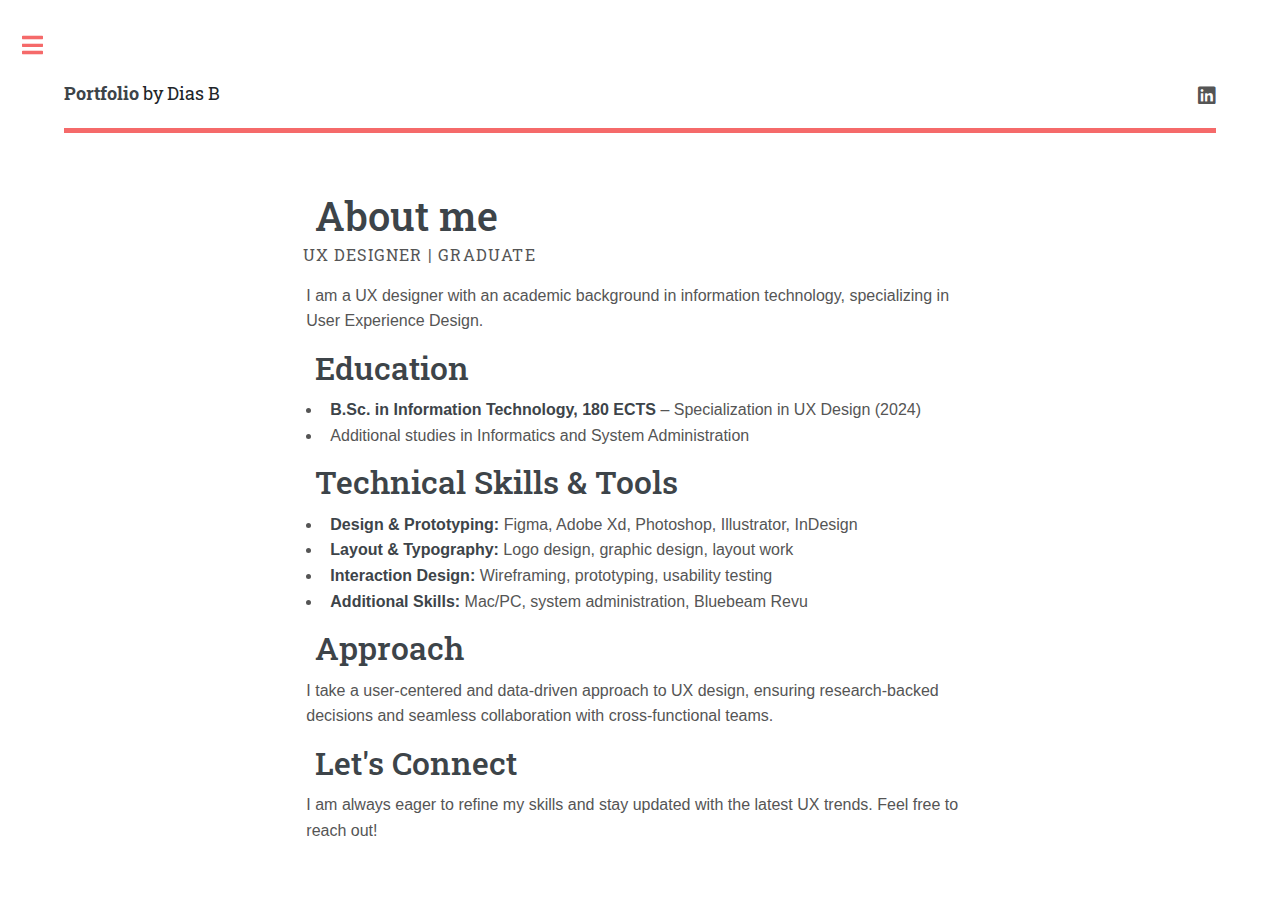
==== more.html @ 650dd835 "Add files via upload" ====
<!DOCTYPE HTML>
<html>
	<head>
		<title>Portfolio</title>
		<meta charset="utf-8" />
		<meta name="viewport" content="width=device-width, initial-scale=1, user-scalable=no" />
		<link rel="stylesheet" href="assets/css/main.css" />
		<!-- Add Bootstrap CSS -->
		<link rel="stylesheet" href="https://stackpath.bootstrapcdn.com/bootstrap/4.3.1/css/bootstrap.min.css">
		<style>
			.carousel {
				border: 1px solid black;
				position: relative;
			}
			.carousel-control-prev,
			.carousel-control-next {
				width: 5%;
			}
			.carousel-control-prev-icon,
			.carousel-control-next-icon {
				filter: invert(1);
				border: 1px solid lightgray;
				border-radius: 50%;
			}
			figcaption {
				font-weight: bold;
			}
			p, ul {
				
				max-width: 75ch;
				color: #555;
				margin: 0 auto;
				line-height: 1.6;
				margin-bottom: 15px;
			}
			
			h2, h1 {
				text-align: left;
				max-width: 650px;
				margin: 0 auto;
				margin-bottom: 10px;
				
			}
			img:not(.carousel-item img) {
				margin-top: 20px;
				max-width: 75%;
				height: auto;
				margin: 0 auto;
				display: block;
			}
		</style>
	</head>
	<body class="is-preload">

		<!-- Wrapper -->
			<div id="wrapper">

				<!-- Main -->
					<div id="main">
						<div class="inner">

							<!-- Header -->
								<header id="header">
									<a href="index.html" class="logo"><strong>Portfolio</strong> by Dias B</a>
									<ul class="icons">
										<li><a href="#" class="icon brands fa-linkedin"><span class="label">Linkedin</span></a></li>
									</ul>
								</header>

							<!-- Banner -->
								<section id="banner">
									<div class="content">
										<header>
											<h1>About me<br /></h1>
											<p>UX Designer | Graduate</p>
										</header>
										<div class="container">
											<p>I am a UX designer with an academic background in information 
											   technology, specializing in User Experience Design.</p>
											
											<h2>Education</h2>
											<ul>
												<li><strong>B.Sc. in Information Technology, 180 ECTS</strong> – Specialization in UX Design (2024)</li>
												<li>Additional studies in Informatics and System Administration</li>
											</ul>
											
											<h2>Technical Skills & Tools</h2>
											<ul>
												<li><strong>Design & Prototyping:</strong> Figma, Adobe Xd, Photoshop, Illustrator, InDesign</li>
												<li><strong>Layout & Typography:</strong> Logo design, graphic design, layout work</li>
												<li><strong>Interaction Design:</strong> Wireframing, prototyping, usability testing</li>
												<li><strong>Additional Skills:</strong> Mac/PC, system administration, Bluebeam Revu</li>
											</ul>
											
											<h2>Approach</h2>
											<p>I take a user-centered and data-driven approach to UX design, 
											   ensuring research-backed decisions and seamless collaboration 
											   with cross-functional teams.</p>
											
											<h2>Let's Connect</h2>
											<p>I am always eager to refine my skills and stay updated with 
											   the latest UX trends. Feel free to reach out!</p>
										</div>								
									</section>

						</div>
					</div>

				<!-- Sidebar -->
					<div id="sidebar">
						<div class="inner">

							<!-- Menu -->
								<nav id="menu">
									<header class="major">
										<h2>Menu</h2>
									</header>
									<ul>
										<li><a href="index.html">About me</a></li>
										<li><a href="project1.html">Project 1</a></li>
										<li><a href="project2.html">Project 2</a></li>
										<li><a href="project3.html">Project 3</a></li>
									</ul>
								</nav>

								<!-- Section -->
								<section>
									<header class="major">
										<h2>Get in touch</h2>
									</header>
									<ul class="contact">
										<li class="icon solid fa-envelope"><a href="#">information@untitled.tld</a></li>
									</ul>
								</section>

							<!-- Footer -->
								<footer id="footer">
									<p class="copyright">&copy; Untitled. All rights reserved. Images: <a href="https://unsplash.com">Unsplash</a>. </p>
								</footer>

						</div>
					</div>

			</div>

		<!-- Scripts -->
			<script src="assets/js/jquery.min.js"></script>
			<script src="assets/js/browser.min.js"></script>
			<script src="assets/js/breakpoints.min.js"></script>
			<script src="assets/js/util.js"></script>
			<script src="assets/js/main.js"></script>
			<!-- Add Bootstrap JS -->
			<script src="https://code.jquery.com/jquery-3.3.1.slim.min.js"></script>
			<script src="https://cdnjs.cloudflare.com/ajax/libs/popper.js/1.14.7/umd/popper.min.js"></script>
			<script src="https://stackpath.bootstrapcdn.com/bootstrap/4.3.1/js/bootstrap.min.js"></script>

	</body>
</html>
---- assets/css/main.css ----
@import url(fontawesome-all.min.css);
@import url("https://fonts.googleapis.com/css?family=Open+Sans:400,600,400italic,600italic|Roboto+Slab:400,700");
/*
	Editorial by HTML5 UP
	html5up.net | @ajlkn
	Free for personal and commercial use under the CCA 3.0 license (html5up.net/license)
*/
html, body, div, span, applet, object,
iframe, h1, h2, h3, h4, h5, h6, p, blockquote,
pre, a, abbr, acronym, address, big, cite,
code, del, dfn, em, img, ins, kbd, q, s, samp,
small, strike, strong, sub, sup, tt, var, b,
u, i, center, dl, dt, dd, ol, ul, li, fieldset,
form, label, legend, table, caption, tbody,
tfoot, thead, tr, th, td, article, aside,
canvas, details, embed, figure, figcaption,
footer, header, hgroup, menu, nav, output, ruby,
section, summary, time, mark, audio, video {
  margin: 0;
  padding: 0;
  border: 0;
  font-size: 100%;
  font: inherit;
  vertical-align: baseline; }

article, aside, details, figcaption, figure,
footer, header, hgroup, menu, nav, section {
  display: block; }

body {
  line-height: 1; }

ol, ul {
  list-style: none; }

blockquote, q {
  quotes: none; }
  blockquote:before, blockquote:after, q:before, q:after {
    content: '';
    content: none; }

table {
  border-collapse: collapse;
  border-spacing: 0; }

body {
  -webkit-text-size-adjust: none; }

mark {
  background-color: transparent;
  color: inherit; }

input::-moz-focus-inner {
  border: 0;
  padding: 0; }

input, select, textarea {
  -moz-appearance: none;
  -webkit-appearance: none;
  -ms-appearance: none;
  appearance: none; }

/* Basic */
@-ms-viewport {
  width: device-width; }

body {
  -ms-overflow-style: scrollbar; }

@media screen and (max-width: 480px) {
  html, body {
    min-width: 320px; } }

html {
  box-sizing: border-box; }

*, *:before, *:after {
  box-sizing: inherit; }

body {
  background: #ffffff; }
  body.is-preload *, body.is-preload *:before, body.is-preload *:after, body.is-resizing *, body.is-resizing *:before, body.is-resizing *:after {
    -moz-animation: none !important;
    -webkit-animation: none !important;
    -ms-animation: none !important;
    animation: none !important;
    -moz-transition: none !important;
    -webkit-transition: none !important;
    -ms-transition: none !important;
    transition: none !important; }

/* Type */
body, input, select, textarea {
  color: #7f888f;
  font-family: "Open Sans", sans-serif;
  font-size: 13pt;
  font-weight: 400;
  line-height: 1.65; }
  @media screen and (max-width: 1680px) {
    body, input, select, textarea {
      font-size: 11pt; } }
  @media screen and (max-width: 1280px) {
    body, input, select, textarea {
      font-size: 10pt; } }
  @media screen and (max-width: 360px) {
    body, input, select, textarea {
      font-size: 9pt; } }

a {
  -moz-transition: color 0.2s ease-in-out, border-bottom-color 0.2s ease-in-out;
  -webkit-transition: color 0.2s ease-in-out, border-bottom-color 0.2s ease-in-out;
  -ms-transition: color 0.2s ease-in-out, border-bottom-color 0.2s ease-in-out;
  transition: color 0.2s ease-in-out, border-bottom-color 0.2s ease-in-out;
  border-bottom: dotted 1px;
  color: #f56a6a;
  text-decoration: none; }
  a:hover {
    border-bottom-color: #f56a6a;
    color: #f56a6a !important; }
    a:hover strong {
      color: inherit; }

strong, b {
  color: #3d4449;
  font-weight: 600; }

em, i {
  font-style: italic; }

p {
  margin: 0 0 2em 0; }

h1, h2, h3, h4, h5, h6 {
  color: #3d4449;
  font-family: "Roboto Slab", serif;
  font-weight: 700;
  line-height: 1.5;
  margin: 0 0 1em 0; }
  h1 a, h2 a, h3 a, h4 a, h5 a, h6 a {
    color: inherit;
    text-decoration: none;
    border-bottom: 0; }

h1 {
  font-size: 4em;
  margin: 0 0 0.5em 0;
  line-height: 1.3; }

h2 {
  font-size: 1.75em; }

h3 {
  font-size: 1.25em; }

h4 {
  font-size: 1.1em; }

h5 {
  font-size: 0.9em; }

h6 {
  font-size: 0.7em; }

@media screen and (max-width: 1680px) {
  h1 {
    font-size: 3.5em; } }

@media screen and (max-width: 980px) {
  h1 {
    font-size: 3.25em; } }

@media screen and (max-width: 736px) {
  h1 {
    font-size: 2em;
    line-height: 1.4; }
  h2 {
    font-size: 1.5em; } }

sub {
  font-size: 0.8em;
  position: relative;
  top: 0.5em; }

sup {
  font-size: 0.8em;
  position: relative;
  top: -0.5em; }

blockquote {
  border-left: solid 3px rgba(210, 215, 217, 0.75);
  font-style: italic;
  margin: 0 0 2em 0;
  padding: 0.5em 0 0.5em 2em; }

code {
  background: rgba(230, 235, 237, 0.25);
  border-radius: 0.375em;
  border: solid 1px rgba(210, 215, 217, 0.75);
  font-family: "Courier New", monospace;
  font-size: 0.9em;
  margin: 0 0.25em;
  padding: 0.25em 0.65em; }

pre {
  -webkit-overflow-scrolling: touch;
  font-family: "Courier New", monospace;
  font-size: 0.9em;
  margin: 0 0 2em 0; }
  pre code {
    display: block;
    line-height: 1.75;
    padding: 1em 1.5em;
    overflow-x: auto; }

hr {
  border: 0;
  border-bottom: solid 1px rgba(210, 215, 217, 0.75);
  margin: 2em 0; }
  hr.major {
    margin: 3em 0; }

.align-left {
  text-align: left; }

.align-center {
  text-align: center; }

.align-right {
  text-align: right; }

/* Row */
.row {
  display: flex;
  flex-wrap: wrap;
  box-sizing: border-box;
  align-items: stretch; }
  .row > * {
    box-sizing: border-box; }
  .row.gtr-uniform > * > :last-child {
    margin-bottom: 0; }
  .row.aln-left {
    justify-content: flex-start; }
  .row.aln-center {
    justify-content: center; }
  .row.aln-right {
    justify-content: flex-end; }
  .row.aln-top {
    align-items: flex-start; }
  .row.aln-middle {
    align-items: center; }
  .row.aln-bottom {
    align-items: flex-end; }
  .row > .imp {
    order: -1; }
  .row > .col-1 {
    width: 8.33333%; }
  .row > .off-1 {
    margin-left: 8.33333%; }
  .row > .col-2 {
    width: 16.66667%; }
  .row > .off-2 {
    margin-left: 16.66667%; }
  .row > .col-3 {
    width: 25%; }
  .row > .off-3 {
    margin-left: 25%; }
  .row > .col-4 {
    width: 33.33333%; }
  .row > .off-4 {
    margin-left: 33.33333%; }
  .row > .col-5 {
    width: 41.66667%; }
  .row > .off-5 {
    margin-left: 41.66667%; }
  .row > .col-6 {
    width: 50%; }
  .row > .off-6 {
    margin-left: 50%; }
  .row > .col-7 {
    width: 58.33333%; }
  .row > .off-7 {
    margin-left: 58.33333%; }
  .row > .col-8 {
    width: 66.66667%; }
  .row > .off-8 {
    margin-left: 66.66667%; }
  .row > .col-9 {
    width: 75%; }
  .row > .off-9 {
    margin-left: 75%; }
  .row > .col-10 {
    width: 83.33333%; }
  .row > .off-10 {
    margin-left: 83.33333%; }
  .row > .col-11 {
    width: 91.66667%; }
  .row > .off-11 {
    margin-left: 91.66667%; }
  .row > .col-12 {
    width: 100%; }
  .row > .off-12 {
    margin-left: 100%; }
  .row.gtr-0 {
    margin-top: 0;
    margin-left: 0em; }
    .row.gtr-0 > * {
      padding: 0 0 0 0em; }
    .row.gtr-0.gtr-uniform {
      margin-top: 0em; }
      .row.gtr-0.gtr-uniform > * {
        padding-top: 0em; }
  .row.gtr-25 {
    margin-top: 0;
    margin-left: -0.375em; }
    .row.gtr-25 > * {
      padding: 0 0 0 0.375em; }
    .row.gtr-25.gtr-uniform {
      margin-top: -0.375em; }
      .row.gtr-25.gtr-uniform > * {
        padding-top: 0.375em; }
  .row.gtr-50 {
    margin-top: 0;
    margin-left: -0.75em; }
    .row.gtr-50 > * {
      padding: 0 0 0 0.75em; }
    .row.gtr-50.gtr-uniform {
      margin-top: -0.75em; }
      .row.gtr-50.gtr-uniform > * {
        padding-top: 0.75em; }
  .row {
    margin-top: 0;
    margin-left: -1.5em; }
    .row > * {
      padding: 0 0 0 1.5em; }
    .row.gtr-uniform {
      margin-top: -1.5em; }
      .row.gtr-uniform > * {
        padding-top: 1.5em; }
  .row.gtr-150 {
    margin-top: 0;
    margin-left: -2.25em; }
    .row.gtr-150 > * {
      padding: 0 0 0 2.25em; }
    .row.gtr-150.gtr-uniform {
      margin-top: -2.25em; }
      .row.gtr-150.gtr-uniform > * {
        padding-top: 2.25em; }
  .row.gtr-200 {
    margin-top: 0;
    margin-left: -3em; }
    .row.gtr-200 > * {
      padding: 0 0 0 3em; }
    .row.gtr-200.gtr-uniform {
      margin-top: -3em; }
      .row.gtr-200.gtr-uniform > * {
        padding-top: 3em; }
  @media screen and (max-width: 1680px) {
    .row {
      display: flex;
      flex-wrap: wrap;
      box-sizing: border-box;
      align-items: stretch; }
      .row > * {
        box-sizing: border-box; }
      .row.gtr-uniform > * > :last-child {
        margin-bottom: 0; }
      .row.aln-left {
        justify-content: flex-start; }
      .row.aln-center {
        justify-content: center; }
      .row.aln-right {
        justify-content: flex-end; }
      .row.aln-top {
        align-items: flex-start; }
      .row.aln-middle {
        align-items: center; }
      .row.aln-bottom {
        align-items: flex-end; }
      .row > .imp-xlarge {
        order: -1; }
      .row > .col-1-xlarge {
        width: 8.33333%; }
      .row > .off-1-xlarge {
        margin-left: 8.33333%; }
      .row > .col-2-xlarge {
        width: 16.66667%; }
      .row > .off-2-xlarge {
        margin-left: 16.66667%; }
      .row > .col-3-xlarge {
        width: 25%; }
      .row > .off-3-xlarge {
        margin-left: 25%; }
      .row > .col-4-xlarge {
        width: 33.33333%; }
      .row > .off-4-xlarge {
        margin-left: 33.33333%; }
      .row > .col-5-xlarge {
        width: 41.66667%; }
      .row > .off-5-xlarge {
        margin-left: 41.66667%; }
      .row > .col-6-xlarge {
        width: 50%; }
      .row > .off-6-xlarge {
        margin-left: 50%; }
      .row > .col-7-xlarge {
        width: 58.33333%; }
      .row > .off-7-xlarge {
        margin-left: 58.33333%; }
      .row > .col-8-xlarge {
        width: 66.66667%; }
      .row > .off-8-xlarge {
        margin-left: 66.66667%; }
      .row > .col-9-xlarge {
        width: 75%; }
      .row > .off-9-xlarge {
        margin-left: 75%; }
      .row > .col-10-xlarge {
        width: 83.33333%; }
      .row > .off-10-xlarge {
        margin-left: 83.33333%; }
      .row > .col-11-xlarge {
        width: 91.66667%; }
      .row > .off-11-xlarge {
        margin-left: 91.66667%; }
      .row > .col-12-xlarge {
        width: 100%; }
      .row > .off-12-xlarge {
        margin-left: 100%; }
      .row.gtr-0 {
        margin-top: 0;
        margin-left: 0em; }
        .row.gtr-0 > * {
          padding: 0 0 0 0em; }
        .row.gtr-0.gtr-uniform {
          margin-top: 0em; }
          .row.gtr-0.gtr-uniform > * {
            padding-top: 0em; }
      .row.gtr-25 {
        margin-top: 0;
        margin-left: -0.375em; }
        .row.gtr-25 > * {
          padding: 0 0 0 0.375em; }
        .row.gtr-25.gtr-uniform {
          margin-top: -0.375em; }
          .row.gtr-25.gtr-uniform > * {
            padding-top: 0.375em; }
      .row.gtr-50 {
        margin-top: 0;
        margin-left: -0.75em; }
        .row.gtr-50 > * {
          padding: 0 0 0 0.75em; }
        .row.gtr-50.gtr-uniform {
          margin-top: -0.75em; }
          .row.gtr-50.gtr-uniform > * {
            padding-top: 0.75em; }
      .row {
        margin-top: 0;
        margin-left: -1.5em; }
        .row > * {
          padding: 0 0 0 1.5em; }
        .row.gtr-uniform {
          margin-top: -1.5em; }
          .row.gtr-uniform > * {
            padding-top: 1.5em; }
      .row.gtr-150 {
        margin-top: 0;
        margin-left: -2.25em; }
        .row.gtr-150 > * {
          padding: 0 0 0 2.25em; }
        .row.gtr-150.gtr-uniform {
          margin-top: -2.25em; }
          .row.gtr-150.gtr-uniform > * {
            padding-top: 2.25em; }
      .row.gtr-200 {
        margin-top: 0;
        margin-left: -3em; }
        .row.gtr-200 > * {
          padding: 0 0 0 3em; }
        .row.gtr-200.gtr-uniform {
          margin-top: -3em; }
          .row.gtr-200.gtr-uniform > * {
            padding-top: 3em; } }
  @media screen and (max-width: 1280px) {
    .row {
      display: flex;
      flex-wrap: wrap;
      box-sizing: border-box;
      align-items: stretch; }
      .row > * {
        box-sizing: border-box; }
      .row.gtr-uniform > * > :last-child {
        margin-bottom: 0; }
      .row.aln-left {
        justify-content: flex-start; }
      .row.aln-center {
        justify-content: center; }
      .row.aln-right {
        justify-content: flex-end; }
      .row.aln-top {
        align-items: flex-start; }
      .row.aln-middle {
        align-items: center; }
      .row.aln-bottom {
        align-items: flex-end; }
      .row > .imp-large {
        order: -1; }
      .row > .col-1-large {
        width: 8.33333%; }
      .row > .off-1-large {
        margin-left: 8.33333%; }
      .row > .col-2-large {
        width: 16.66667%; }
      .row > .off-2-large {
        margin-left: 16.66667%; }
      .row > .col-3-large {
        width: 25%; }
      .row > .off-3-large {
        margin-left: 25%; }
      .row > .col-4-large {
        width: 33.33333%; }
      .row > .off-4-large {
        margin-left: 33.33333%; }
      .row > .col-5-large {
        width: 41.66667%; }
      .row > .off-5-large {
        margin-left: 41.66667%; }
      .row > .col-6-large {
        width: 50%; }
      .row > .off-6-large {
        margin-left: 50%; }
      .row > .col-7-large {
        width: 58.33333%; }
      .row > .off-7-large {
        margin-left: 58.33333%; }
      .row > .col-8-large {
        width: 66.66667%; }
      .row > .off-8-large {
        margin-left: 66.66667%; }
      .row > .col-9-large {
        width: 75%; }
      .row > .off-9-large {
        margin-left: 75%; }
      .row > .col-10-large {
        width: 83.33333%; }
      .row > .off-10-large {
        margin-left: 83.33333%; }
      .row > .col-11-large {
        width: 91.66667%; }
      .row > .off-11-large {
        margin-left: 91.66667%; }
      .row > .col-12-large {
        width: 100%; }
      .row > .off-12-large {
        margin-left: 100%; }
      .row.gtr-0 {
        margin-top: 0;
        margin-left: 0em; }
        .row.gtr-0 > * {
          padding: 0 0 0 0em; }
        .row.gtr-0.gtr-uniform {
          margin-top: 0em; }
          .row.gtr-0.gtr-uniform > * {
            padding-top: 0em; }
      .row.gtr-25 {
        margin-top: 0;
        margin-left: -0.375em; }
        .row.gtr-25 > * {
          padding: 0 0 0 0.375em; }
        .row.gtr-25.gtr-uniform {
          margin-top: -0.375em; }
          .row.gtr-25.gtr-uniform > * {
            padding-top: 0.375em; }
      .row.gtr-50 {
        margin-top: 0;
        margin-left: -0.75em; }
        .row.gtr-50 > * {
          padding: 0 0 0 0.75em; }
        .row.gtr-50.gtr-uniform {
          margin-top: -0.75em; }
          .row.gtr-50.gtr-uniform > * {
            padding-top: 0.75em; }
      .row {
        margin-top: 0;
        margin-left: -1.5em; }
        .row > * {
          padding: 0 0 0 1.5em; }
        .row.gtr-uniform {
          margin-top: -1.5em; }
          .row.gtr-uniform > * {
            padding-top: 1.5em; }
      .row.gtr-150 {
        margin-top: 0;
        margin-left: -2.25em; }
        .row.gtr-150 > * {
          padding: 0 0 0 2.25em; }
        .row.gtr-150.gtr-uniform {
          margin-top: -2.25em; }
          .row.gtr-150.gtr-uniform > * {
            padding-top: 2.25em; }
      .row.gtr-200 {
        margin-top: 0;
        margin-left: -3em; }
        .row.gtr-200 > * {
          padding: 0 0 0 3em; }
        .row.gtr-200.gtr-uniform {
          margin-top: -3em; }
          .row.gtr-200.gtr-uniform > * {
            padding-top: 3em; } }
  @media screen and (max-width: 980px) {
    .row {
      display: flex;
      flex-wrap: wrap;
      box-sizing: border-box;
      align-items: stretch; }
      .row > * {
        box-sizing: border-box; }
      .row.gtr-uniform > * > :last-child {
        margin-bottom: 0; }
      .row.aln-left {
        justify-content: flex-start; }
      .row.aln-center {
        justify-content: center; }
      .row.aln-right {
        justify-content: flex-end; }
      .row.aln-top {
        align-items: flex-start; }
      .row.aln-middle {
        align-items: center; }
      .row.aln-bottom {
        align-items: flex-end; }
      .row > .imp-medium {
        order: -1; }
      .row > .col-1-medium {
        width: 8.33333%; }
      .row > .off-1-medium {
        margin-left: 8.33333%; }
      .row > .col-2-medium {
        width: 16.66667%; }
      .row > .off-2-medium {
        margin-left: 16.66667%; }
      .row > .col-3-medium {
        width: 25%; }
      .row > .off-3-medium {
        margin-left: 25%; }
      .row > .col-4-medium {
        width: 33.33333%; }
      .row > .off-4-medium {
        margin-left: 33.33333%; }
      .row > .col-5-medium {
        width: 41.66667%; }
      .row > .off-5-medium {
        margin-left: 41.66667%; }
      .row > .col-6-medium {
        width: 50%; }
      .row > .off-6-medium {
        margin-left: 50%; }
      .row > .col-7-medium {
        width: 58.33333%; }
      .row > .off-7-medium {
        margin-left: 58.33333%; }
      .row > .col-8-medium {
        width: 66.66667%; }
      .row > .off-8-medium {
        margin-left: 66.66667%; }
      .row > .col-9-medium {
        width: 75%; }
      .row > .off-9-medium {
        margin-left: 75%; }
      .row > .col-10-medium {
        width: 83.33333%; }
      .row > .off-10-medium {
        margin-left: 83.33333%; }
      .row > .col-11-medium {
        width: 91.66667%; }
      .row > .off-11-medium {
        margin-left: 91.66667%; }
      .row > .col-12-medium {
        width: 100%; }
      .row > .off-12-medium {
        margin-left: 100%; }
      .row.gtr-0 {
        margin-top: 0;
        margin-left: 0em; }
        .row.gtr-0 > * {
          padding: 0 0 0 0em; }
        .row.gtr-0.gtr-uniform {
          margin-top: 0em; }
          .row.gtr-0.gtr-uniform > * {
            padding-top: 0em; }
      .row.gtr-25 {
        margin-top: 0;
        margin-left: -0.375em; }
        .row.gtr-25 > * {
          padding: 0 0 0 0.375em; }
        .row.gtr-25.gtr-uniform {
          margin-top: -0.375em; }
          .row.gtr-25.gtr-uniform > * {
            padding-top: 0.375em; }
      .row.gtr-50 {
        margin-top: 0;
        margin-left: -0.75em; }
        .row.gtr-50 > * {
          padding: 0 0 0 0.75em; }
        .row.gtr-50.gtr-uniform {
          margin-top: -0.75em; }
          .row.gtr-50.gtr-uniform > * {
            padding-top: 0.75em; }
      .row {
        margin-top: 0;
        margin-left: -1.5em; }
        .row > * {
          padding: 0 0 0 1.5em; }
        .row.gtr-uniform {
          margin-top: -1.5em; }
          .row.gtr-uniform > * {
            padding-top: 1.5em; }
      .row.gtr-150 {
        margin-top: 0;
        margin-left: -2.25em; }
        .row.gtr-150 > * {
          padding: 0 0 0 2.25em; }
        .row.gtr-150.gtr-uniform {
          margin-top: -2.25em; }
          .row.gtr-150.gtr-uniform > * {
            padding-top: 2.25em; }
      .row.gtr-200 {
        margin-top: 0;
        margin-left: -3em; }
        .row.gtr-200 > * {
          padding: 0 0 0 3em; }
        .row.gtr-200.gtr-uniform {
          margin-top: -3em; }
          .row.gtr-200.gtr-uniform > * {
            padding-top: 3em; } }
  @media screen and (max-width: 736px) {
    .row {
      display: flex;
      flex-wrap: wrap;
      box-sizing: border-box;
      align-items: stretch; }
      .row > * {
        box-sizing: border-box; }
      .row.gtr-uniform > * > :last-child {
        margin-bottom: 0; }
      .row.aln-left {
        justify-content: flex-start; }
      .row.aln-center {
        justify-content: center; }
      .row.aln-right {
        justify-content: flex-end; }
      .row.aln-top {
        align-items: flex-start; }
      .row.aln-middle {
        align-items: center; }
      .row.aln-bottom {
        align-items: flex-end; }
      .row > .imp-small {
        order: -1; }
      .row > .col-1-small {
        width: 8.33333%; }
      .row > .off-1-small {
        margin-left: 8.33333%; }
      .row > .col-2-small {
        width: 16.66667%; }
      .row > .off-2-small {
        margin-left: 16.66667%; }
      .row > .col-3-small {
        width: 25%; }
      .row > .off-3-small {
        margin-left: 25%; }
      .row > .col-4-small {
        width: 33.33333%; }
      .row > .off-4-small {
        margin-left: 33.33333%; }
      .row > .col-5-small {
        width: 41.66667%; }
      .row > .off-5-small {
        margin-left: 41.66667%; }
      .row > .col-6-small {
        width: 50%; }
      .row > .off-6-small {
        margin-left: 50%; }
      .row > .col-7-small {
        width: 58.33333%; }
      .row > .off-7-small {
        margin-left: 58.33333%; }
      .row > .col-8-small {
        width: 66.66667%; }
      .row > .off-8-small {
        margin-left: 66.66667%; }
      .row > .col-9-small {
        width: 75%; }
      .row > .off-9-small {
        margin-left: 75%; }
      .row > .col-10-small {
        width: 83.33333%; }
      .row > .off-10-small {
        margin-left: 83.33333%; }
      .row > .col-11-small {
        width: 91.66667%; }
      .row > .off-11-small {
        margin-left: 91.66667%; }
      .row > .col-12-small {
        width: 100%; }
      .row > .off-12-small {
        margin-left: 100%; }
      .row.gtr-0 {
        margin-top: 0;
        margin-left: 0em; }
        .row.gtr-0 > * {
          padding: 0 0 0 0em; }
        .row.gtr-0.gtr-uniform {
          margin-top: 0em; }
          .row.gtr-0.gtr-uniform > * {
            padding-top: 0em; }
      .row.gtr-25 {
        margin-top: 0;
        margin-left: -0.375em; }
        .row.gtr-25 > * {
          padding: 0 0 0 0.375em; }
        .row.gtr-25.gtr-uniform {
          margin-top: -0.375em; }
          .row.gtr-25.gtr-uniform > * {
            padding-top: 0.375em; }
      .row.gtr-50 {
        margin-top: 0;
        margin-left: -0.75em; }
        .row.gtr-50 > * {
          padding: 0 0 0 0.75em; }
        .row.gtr-50.gtr-uniform {
          margin-top: -0.75em; }
          .row.gtr-50.gtr-uniform > * {
            padding-top: 0.75em; }
      .row {
        margin-top: 0;
        margin-left: -1.5em; }
        .row > * {
          padding: 0 0 0 1.5em; }
        .row.gtr-uniform {
          margin-top: -1.5em; }
          .row.gtr-uniform > * {
            padding-top: 1.5em; }
      .row.gtr-150 {
        margin-top: 0;
        margin-left: -2.25em; }
        .row.gtr-150 > * {
          padding: 0 0 0 2.25em; }
        .row.gtr-150.gtr-uniform {
          margin-top: -2.25em; }
          .row.gtr-150.gtr-uniform > * {
            padding-top: 2.25em; }
      .row.gtr-200 {
        margin-top: 0;
        margin-left: -3em; }
        .row.gtr-200 > * {
          padding: 0 0 0 3em; }
        .row.gtr-200.gtr-uniform {
          margin-top: -3em; }
          .row.gtr-200.gtr-uniform > * {
            padding-top: 3em; } }
  @media screen and (max-width: 480px) {
    .row {
      display: flex;
      flex-wrap: wrap;
      box-sizing: border-box;
      align-items: stretch; }
      .row > * {
        box-sizing: border-box; }
      .row.gtr-uniform > * > :last-child {
        margin-bottom: 0; }
      .row.aln-left {
        justify-content: flex-start; }
      .row.aln-center {
        justify-content: center; }
      .row.aln-right {
        justify-content: flex-end; }
      .row.aln-top {
        align-items: flex-start; }
      .row.aln-middle {
        align-items: center; }
      .row.aln-bottom {
        align-items: flex-end; }
      .row > .imp-xsmall {
        order: -1; }
      .row > .col-1-xsmall {
        width: 8.33333%; }
      .row > .off-1-xsmall {
        margin-left: 8.33333%; }
      .row > .col-2-xsmall {
        width: 16.66667%; }
      .row > .off-2-xsmall {
        margin-left: 16.66667%; }
      .row > .col-3-xsmall {
        width: 25%; }
      .row > .off-3-xsmall {
        margin-left: 25%; }
      .row > .col-4-xsmall {
        width: 33.33333%; }
      .row > .off-4-xsmall {
        margin-left: 33.33333%; }
      .row > .col-5-xsmall {
        width: 41.66667%; }
      .row > .off-5-xsmall {
        margin-left: 41.66667%; }
      .row > .col-6-xsmall {
        width: 50%; }
      .row > .off-6-xsmall {
        margin-left: 50%; }
      .row > .col-7-xsmall {
        width: 58.33333%; }
      .row > .off-7-xsmall {
        margin-left: 58.33333%; }
      .row > .col-8-xsmall {
        width: 66.66667%; }
      .row > .off-8-xsmall {
        margin-left: 66.66667%; }
      .row > .col-9-xsmall {
        width: 75%; }
      .row > .off-9-xsmall {
        margin-left: 75%; }
      .row > .col-10-xsmall {
        width: 83.33333%; }
      .row > .off-10-xsmall {
        margin-left: 83.33333%; }
      .row > .col-11-xsmall {
        width: 91.66667%; }
      .row > .off-11-xsmall {
        margin-left: 91.66667%; }
      .row > .col-12-xsmall {
        width: 100%; }
      .row > .off-12-xsmall {
        margin-left: 100%; }
      .row.gtr-0 {
        margin-top: 0;
        margin-left: 0em; }
        .row.gtr-0 > * {
          padding: 0 0 0 0em; }
        .row.gtr-0.gtr-uniform {
          margin-top: 0em; }
          .row.gtr-0.gtr-uniform > * {
            padding-top: 0em; }
      .row.gtr-25 {
        margin-top: 0;
        margin-left: -0.375em; }
        .row.gtr-25 > * {
          padding: 0 0 0 0.375em; }
        .row.gtr-25.gtr-uniform {
          margin-top: -0.375em; }
          .row.gtr-25.gtr-uniform > * {
            padding-top: 0.375em; }
      .row.gtr-50 {
        margin-top: 0;
        margin-left: -0.75em; }
        .row.gtr-50 > * {
          padding: 0 0 0 0.75em; }
        .row.gtr-50.gtr-uniform {
          margin-top: -0.75em; }
          .row.gtr-50.gtr-uniform > * {
            padding-top: 0.75em; }
      .row {
        margin-top: 0;
        margin-left: -1.5em; }
        .row > * {
          padding: 0 0 0 1.5em; }
        .row.gtr-uniform {
          margin-top: -1.5em; }
          .row.gtr-uniform > * {
            padding-top: 1.5em; }
      .row.gtr-150 {
        margin-top: 0;
        margin-left: -2.25em; }
        .row.gtr-150 > * {
          padding: 0 0 0 2.25em; }
        .row.gtr-150.gtr-uniform {
          margin-top: -2.25em; }
          .row.gtr-150.gtr-uniform > * {
            padding-top: 2.25em; }
      .row.gtr-200 {
        margin-top: 0;
        margin-left: -3em; }
        .row.gtr-200 > * {
          padding: 0 0 0 3em; }
        .row.gtr-200.gtr-uniform {
          margin-top: -3em; }
          .row.gtr-200.gtr-uniform > * {
            padding-top: 3em; } }

/* Section/Article */
section.special, article.special {
  text-align: center; }

header p {
  font-family: "Roboto Slab", serif;
  font-size: 1em;
  font-weight: 400;
  letter-spacing: 0.075em;
  margin-top: -0.5em;
  text-transform: uppercase; }

header.major > :last-child {
  border-bottom: solid 3px #f56a6a;
  display: inline-block;
  margin: 0 0 2em 0;
  padding: 0 0.75em 0.5em 0; }

header.main > :last-child {
  margin: 0 0 1em 0; }

/* Form */
form {
  margin: 0 0 2em 0; }

label {
  color: #3d4449;
  display: block;
  font-size: 0.9em;
  font-weight: 600;
  margin: 0 0 1em 0; }

input[type="text"],
input[type="password"],
input[type="email"],
input[type="tel"],
input[type="search"],
input[type="url"],
select,
textarea {
  -moz-appearance: none;
  -webkit-appearance: none;
  -ms-appearance: none;
  appearance: none;
  background: #ffffff;
  border-radius: 0.375em;
  border: none;
  border: solid 1px rgba(210, 215, 217, 0.75);
  color: inherit;
  display: block;
  outline: 0;
  padding: 0 1em;
  text-decoration: none;
  width: 100%; }
  input[type="text"]:invalid,
  input[type="password"]:invalid,
  input[type="email"]:invalid,
  input[type="tel"]:invalid,
  input[type="search"]:invalid,
  input[type="url"]:invalid,
  select:invalid,
  textarea:invalid {
    box-shadow: none; }
  input[type="text"]:focus,
  input[type="password"]:focus,
  input[type="email"]:focus,
  input[type="tel"]:focus,
  input[type="search"]:focus,
  input[type="url"]:focus,
  select:focus,
  textarea:focus {
    border-color: #f56a6a;
    box-shadow: 0 0 0 1px #f56a6a; }

select {
  background-image: url("data:image/svg+xml;charset=utf8,%3Csvg xmlns='http://www.w3.org/2000/svg' width='40' height='40' preserveAspectRatio='none' viewBox='0 0 40 40'%3E%3Cpath d='M9.4,12.3l10.4,10.4l10.4-10.4c0.2-0.2,0.5-0.4,0.9-0.4c0.3,0,0.6,0.1,0.9,0.4l3.3,3.3c0.2,0.2,0.4,0.5,0.4,0.9 c0,0.4-0.1,0.6-0.4,0.9L20.7,31.9c-0.2,0.2-0.5,0.4-0.9,0.4c-0.3,0-0.6-0.1-0.9-0.4L4.3,17.3c-0.2-0.2-0.4-0.5-0.4-0.9 c0-0.4,0.1-0.6,0.4-0.9l3.3-3.3c0.2-0.2,0.5-0.4,0.9-0.4S9.1,12.1,9.4,12.3z' fill='rgba(210, 215, 217, 0.75)' /%3E%3C/svg%3E");
  background-size: 1.25em;
  background-repeat: no-repeat;
  background-position: calc(100% - 1em) center;
  height: 2.75em;
  padding-right: 2.75em;
  text-overflow: ellipsis; }
  select option {
    color: #3d4449;
    background: #ffffff; }
  select:focus::-ms-value {
    background-color: transparent; }
  select::-ms-expand {
    display: none; }

input[type="text"],
input[type="password"],
input[type="email"],
input[type="tel"],
input[type="search"],
input[type="url"],
select {
  height: 2.75em; }

textarea {
  padding: 0.75em 1em; }

input[type="checkbox"],
input[type="radio"] {
  -moz-appearance: none;
  -webkit-appearance: none;
  -ms-appearance: none;
  appearance: none;
  display: block;
  float: left;
  margin-right: -2em;
  opacity: 0;
  width: 1em;
  z-index: -1; }
  input[type="checkbox"] + label,
  input[type="radio"] + label {
    text-decoration: none;
    color: #7f888f;
    cursor: pointer;
    display: inline-block;
    font-size: 1em;
    font-weight: 400;
    padding-left: 2.4em;
    padding-right: 0.75em;
    position: relative; }
    input[type="checkbox"] + label:before,
    input[type="radio"] + label:before {
      -moz-osx-font-smoothing: grayscale;
      -webkit-font-smoothing: antialiased;
      display: inline-block;
      font-style: normal;
      font-variant: normal;
      text-rendering: auto;
      line-height: 1;
      text-transform: none !important;
      font-family: 'Font Awesome 5 Free';
      font-weight: 900; }
    input[type="checkbox"] + label:before,
    input[type="radio"] + label:before {
      background: #ffffff;
      border-radius: 0.375em;
      border: solid 1px rgba(210, 215, 217, 0.75);
      content: '';
      display: inline-block;
      font-size: 0.8em;
      height: 2.0625em;
      left: 0;
      line-height: 2.0625em;
      position: absolute;
      text-align: center;
      top: 0;
      width: 2.0625em; }
  input[type="checkbox"]:checked + label:before,
  input[type="radio"]:checked + label:before {
    background: #3d4449;
    border-color: #3d4449;
    color: #ffffff;
    content: '\f00c'; }
  input[type="checkbox"]:focus + label:before,
  input[type="radio"]:focus + label:before {
    border-color: #f56a6a;
    box-shadow: 0 0 0 1px #f56a6a; }

input[type="checkbox"] + label:before {
  border-radius: 0.375em; }

input[type="radio"] + label:before {
  border-radius: 100%; }

::-webkit-input-placeholder {
  color: #9fa3a6 !important;
  opacity: 1.0; }

:-moz-placeholder {
  color: #9fa3a6 !important;
  opacity: 1.0; }

::-moz-placeholder {
  color: #9fa3a6 !important;
  opacity: 1.0; }

:-ms-input-placeholder {
  color: #9fa3a6 !important;
  opacity: 1.0; }

/* Box */
.box {
  border-radius: 0.375em;
  border: solid 1px rgba(210, 215, 217, 0.75);
  margin-bottom: 2em;
  padding: 1.5em; }
  .box > :last-child,
  .box > :last-child > :last-child,
  .box > :last-child > :last-child > :last-child {
    margin-bottom: 0; }
  .box.alt {
    border: 0;
    border-radius: 0;
    padding: 0; }

/* Icon */
.icon {
  text-decoration: none;
  border-bottom: none;
  position: relative; }
  .icon:before {
    -moz-osx-font-smoothing: grayscale;
    -webkit-font-smoothing: antialiased;
    display: inline-block;
    font-style: normal;
    font-variant: normal;
    text-rendering: auto;
    line-height: 1;
    text-transform: none !important;
    font-family: 'Font Awesome 5 Free';
    font-weight: 400; }
  .icon > .label {
    display: none; }
  .icon:before {
    line-height: inherit; }
  .icon.solid:before {
    font-weight: 900; }
  .icon.brands:before {
    font-family: 'Font Awesome 5 Brands'; }

/* Image */
.image {
  border-radius: 0.375em;
  border: 0;
  display: inline-block;
  position: relative; }
  .image img {
    border-radius: 0.375em;
    display: block; }
  .image.left, .image.right {
    max-width: 40%; }
    .image.left img, .image.right img {
      width: 100%; }
  .image.left {
    float: left;
    padding: 0 1.5em 1em 0;
    top: 0.25em; }
  .image.right {
    float: right;
    padding: 0 0 1em 1.5em;
    top: 0.25em; }
  .image.fit {
    display: block;
    margin: 0 0 2em 0;
    width: 100%; }
    .image.fit img {
      width: 100%; }
  .image.main {
    display: block;
    margin: 0 0 3em 0;
    width: 100%; }
    .image.main img {
      width: 100%; }

a.image {
  overflow: hidden; }
  a.image img {
    -moz-transition: -moz-transform 0.2s ease;
    -webkit-transition: -webkit-transform 0.2s ease;
    -ms-transition: -ms-transform 0.2s ease;
    transition: transform 0.2s ease; }
  a.image:hover img {
    -moz-transform: scale(1.075);
    -webkit-transform: scale(1.075);
    -ms-transform: scale(1.075);
    transform: scale(1.075); }

/* List */
ol {
  list-style: decimal;
  margin: 0 0 2em 0;
  padding-left: 1.25em; }
  ol li {
    padding-left: 0.25em; }

ul {
  list-style: disc;
  margin: 0 0 2em 0;
  padding-left: 1em; }
  ul li {
    padding-left: 0.5em; }
  ul.alt {
    list-style: none;
    padding-left: 0; }
    ul.alt li {
      border-top: solid 1px rgba(210, 215, 217, 0.75);
      padding: 0.5em 0; }
      ul.alt li:first-child {
        border-top: 0;
        padding-top: 0; }

dl {
  margin: 0 0 2em 0; }
  dl dt {
    display: block;
    font-weight: 600;
    margin: 0 0 1em 0; }
  dl dd {
    margin-left: 2em; }

/* Actions */
ul.actions {
  display: -moz-flex;
  display: -webkit-flex;
  display: -ms-flex;
  display: flex;
  cursor: default;
  list-style: none;
  margin-left: -1em;
  padding-left: 0; }
  ul.actions li {
    padding: 0 0 0 1em;
    vertical-align: middle; }
  ul.actions.special {
    -moz-justify-content: center;
    -webkit-justify-content: center;
    -ms-justify-content: center;
    justify-content: center;
    width: 100%;
    margin-left: 0; }
    ul.actions.special li:first-child {
      padding-left: 0; }
  ul.actions.stacked {
    -moz-flex-direction: column;
    -webkit-flex-direction: column;
    -ms-flex-direction: column;
    flex-direction: column;
    margin-left: 0; }
    ul.actions.stacked li {
      padding: 1.3em 0 0 0; }
      ul.actions.stacked li:first-child {
        padding-top: 0; }
  ul.actions.fit {
    width: calc(100% + 1em); }
    ul.actions.fit li {
      -moz-flex-grow: 1;
      -webkit-flex-grow: 1;
      -ms-flex-grow: 1;
      flex-grow: 1;
      -moz-flex-shrink: 1;
      -webkit-flex-shrink: 1;
      -ms-flex-shrink: 1;
      flex-shrink: 1;
      width: 100%; }
      ul.actions.fit li > * {
        width: 100%; }
    ul.actions.fit.stacked {
      width: 100%; }

/* Icons */
ul.icons {
  cursor: default;
  list-style: none;
  padding-left: 0; }
  ul.icons li {
    display: inline-block;
    padding: 0 1em 0 0; }
    ul.icons li:last-child {
      padding-right: 0; }
    ul.icons li .icon {
      color: inherit; }
      ul.icons li .icon:before {
        font-size: 1.25em; }

/* Contact */
ul.contact {
  list-style: none;
  padding: 0; }
  ul.contact li {
    text-decoration: none;
    border-top: solid 1px rgba(210, 215, 217, 0.75);
    margin: 1.5em 0 0 0;
    padding: 1.5em 0 0 3em;
    position: relative; }
    ul.contact li:before {
      -moz-osx-font-smoothing: grayscale;
      -webkit-font-smoothing: antialiased;
      display: inline-block;
      font-style: normal;
      font-variant: normal;
      text-rendering: auto;
      line-height: 1;
      text-transform: none !important;
      font-family: 'Font Awesome 5 Free';
      font-weight: 400; }
    ul.contact li:before {
      color: #f56a6a;
      display: inline-block;
      font-size: 1.5em;
      height: 1.125em;
      left: 0;
      line-height: 1.125em;
      position: absolute;
      text-align: center;
      top: 1em;
      width: 1.5em; }
    ul.contact li:first-child {
      border-top: 0;
      margin-top: 0;
      padding-top: 0; }
      ul.contact li:first-child:before {
        top: 0; }
    ul.contact li a {
      color: inherit; }

/* Pagination */
ul.pagination {
  cursor: default;
  list-style: none;
  padding-left: 0; }
  ul.pagination li {
    display: inline-block;
    padding-left: 0;
    vertical-align: middle; }
    ul.pagination li > .page {
      -moz-transition: background-color 0.2s ease-in-out, color 0.2s ease-in-out;
      -webkit-transition: background-color 0.2s ease-in-out, color 0.2s ease-in-out;
      -ms-transition: background-color 0.2s ease-in-out, color 0.2s ease-in-out;
      transition: background-color 0.2s ease-in-out, color 0.2s ease-in-out;
      border-bottom: 0;
      border-radius: 0.375em;
      display: inline-block;
      font-size: 0.8em;
      font-weight: 600;
      height: 2em;
      line-height: 2em;
      margin: 0 0.125em;
      min-width: 2em;
      padding: 0 0.5em;
      text-align: center; }
      ul.pagination li > .page.active {
        background-color: #f56a6a;
        color: #ffffff !important; }
        ul.pagination li > .page.active:hover {
          background-color: #f67878; }
        ul.pagination li > .page.active:active {
          background-color: #f45c5c; }
    ul.pagination li:first-child {
      padding-right: 0.75em; }
    ul.pagination li:last-child {
      padding-left: 0.75em; }
  @media screen and (max-width: 480px) {
    ul.pagination li:nth-child(n+2):nth-last-child(n+2) {
      display: none; }
    ul.pagination li:first-child {
      padding-right: 0; } }

/* Table */
.table-wrapper {
  -webkit-overflow-scrolling: touch;
  overflow-x: auto; }

table {
  margin: 0 0 2em 0;
  width: 100%; }
  table tbody tr {
    border: solid 1px rgba(210, 215, 217, 0.75);
    border-left: 0;
    border-right: 0; }
    table tbody tr:nth-child(2n + 1) {
      background-color: rgba(230, 235, 237, 0.25); }
  table td {
    padding: 0.75em 0.75em; }
  table th {
    color: #3d4449;
    font-size: 0.9em;
    font-weight: 600;
    padding: 0 0.75em 0.75em 0.75em;
    text-align: left; }
  table thead {
    border-bottom: solid 2px rgba(210, 215, 217, 0.75); }
  table tfoot {
    border-top: solid 2px rgba(210, 215, 217, 0.75); }
  table.alt {
    border-collapse: separate; }
    table.alt tbody tr td {
      border: solid 1px rgba(210, 215, 217, 0.75);
      border-left-width: 0;
      border-top-width: 0; }
      table.alt tbody tr td:first-child {
        border-left-width: 1px; }
    table.alt tbody tr:first-child td {
      border-top-width: 1px; }
    table.alt thead {
      border-bottom: 0; }
    table.alt tfoot {
      border-top: 0; }

/* Button */
input[type="submit"],
input[type="reset"],
input[type="button"],
button,
.button {
  -moz-appearance: none;
  -webkit-appearance: none;
  -ms-appearance: none;
  appearance: none;
  -moz-transition: background-color 0.2s ease-in-out, color 0.2s ease-in-out;
  -webkit-transition: background-color 0.2s ease-in-out, color 0.2s ease-in-out;
  -ms-transition: background-color 0.2s ease-in-out, color 0.2s ease-in-out;
  transition: background-color 0.2s ease-in-out, color 0.2s ease-in-out;
  background-color: transparent;
  border-radius: 0.375em;
  border: 0;
  box-shadow: inset 0 0 0 2px #f56a6a;
  color: #f56a6a !important;
  cursor: pointer;
  display: inline-block;
  font-family: "Roboto Slab", serif;
  font-size: 0.8em;
  font-weight: 700;
  height: 3.5em;
  letter-spacing: 0.075em;
  line-height: 3.5em;
  padding: 0 2.25em;
  text-align: center;
  text-decoration: none;
  text-transform: uppercase;
  white-space: nowrap; }
  input[type="submit"]:hover,
  input[type="reset"]:hover,
  input[type="button"]:hover,
  button:hover,
  .button:hover {
    background-color: rgba(245, 106, 106, 0.05); }
  input[type="submit"]:active,
  input[type="reset"]:active,
  input[type="button"]:active,
  button:active,
  .button:active {
    background-color: rgba(245, 106, 106, 0.15); }
  input[type="submit"].icon:before,
  input[type="reset"].icon:before,
  input[type="button"].icon:before,
  button.icon:before,
  .button.icon:before {
    margin-right: 0.5em; }
  input[type="submit"].fit,
  input[type="reset"].fit,
  input[type="button"].fit,
  button.fit,
  .button.fit {
    width: 100%; }
  input[type="submit"].small,
  input[type="reset"].small,
  input[type="button"].small,
  button.small,
  .button.small {
    font-size: 0.6em; }
  input[type="submit"].large,
  input[type="reset"].large,
  input[type="button"].large,
  button.large,
  .button.large {
    font-size: 1em;
    height: 3.65em;
    line-height: 3.65em; }
  input[type="submit"].primary,
  input[type="reset"].primary,
  input[type="button"].primary,
  button.primary,
  .button.primary {
    background-color: #f56a6a;
    box-shadow: none;
    color: #ffffff !important; }
    input[type="submit"].primary:hover,
    input[type="reset"].primary:hover,
    input[type="button"].primary:hover,
    button.primary:hover,
    .button.primary:hover {
      background-color: #f67878; }
    input[type="submit"].primary:active,
    input[type="reset"].primary:active,
    input[type="button"].primary:active,
    button.primary:active,
    .button.primary:active {
      background-color: #f45c5c; }
  input[type="submit"].disabled, input[type="submit"]:disabled,
  input[type="reset"].disabled,
  input[type="reset"]:disabled,
  input[type="button"].disabled,
  input[type="button"]:disabled,
  button.disabled,
  button:disabled,
  .button.disabled,
  .button:disabled {
    pointer-events: none;
    opacity: 0.25; }

/* Mini Posts */
.mini-posts article {
  border-top: solid 1px rgba(210, 215, 217, 0.75);
  margin-top: 2em;
  padding-top: 2em; }
  .mini-posts article .image {
    display: block;
    margin: 0 0 1.5em 0; }
    .mini-posts article .image img {
      display: block;
      width: 100%; }
  .mini-posts article:first-child {
    border-top: 0;
    margin-top: 0;
    padding-top: 0; }

/* Features */
.features {
  display: -moz-flex;
  display: -webkit-flex;
  display: -ms-flex;
  display: flex;
  -moz-flex-wrap: wrap;
  -webkit-flex-wrap: wrap;
  -ms-flex-wrap: wrap;
  flex-wrap: wrap;
  margin: 0 0 2em -3em;
  width: calc(100% + 3em); }
  .features article {
    -moz-align-items: center;
    -webkit-align-items: center;
    -ms-align-items: center;
    align-items: center;
    display: -moz-flex;
    display: -webkit-flex;
    display: -ms-flex;
    display: flex;
    margin: 0 0 3em 3em;
    position: relative;
    width: calc(50% - 3em); }
    .features article:nth-child(2n - 1) {
      margin-right: 1.5em; }
    .features article:nth-child(2n) {
      margin-left: 1.5em; }
    .features article:nth-last-child(1), .features article:nth-last-child(2) {
      margin-bottom: 0; }
    .features article .icon {
      -moz-flex-grow: 0;
      -webkit-flex-grow: 0;
      -ms-flex-grow: 0;
      flex-grow: 0;
      -moz-flex-shrink: 0;
      -webkit-flex-shrink: 0;
      -ms-flex-shrink: 0;
      flex-shrink: 0;
      display: block;
      height: 10em;
      line-height: 10em;
      margin: 0 2em 0 0;
      text-align: center;
      width: 10em; }
      .features article .icon:before {
        color: #f56a6a;
        font-size: 2.75rem;
        position: relative;
        top: 0.05em; }
      .features article .icon:after {
        -moz-transform: rotate(45deg);
        -webkit-transform: rotate(45deg);
        -ms-transform: rotate(45deg);
        transform: rotate(45deg);
        border-radius: 0.25rem;
        border: solid 2px rgba(210, 215, 217, 0.75);
        content: '';
        display: block;
        height: 7em;
        left: 50%;
        margin: -3.5em 0 0 -3.5em;
        position: absolute;
        top: 50%;
        width: 7em; }
    .features article .content {
      -moz-flex-grow: 1;
      -webkit-flex-grow: 1;
      -ms-flex-grow: 1;
      flex-grow: 1;
      -moz-flex-shrink: 1;
      -webkit-flex-shrink: 1;
      -ms-flex-shrink: 1;
      flex-shrink: 1;
      width: 100%; }
      .features article .content > :last-child {
        margin-bottom: 0; }
  @media screen and (max-width: 980px) {
    .features {
      margin: 0 0 2em 0;
      width: 100%; }
      .features article {
        margin: 0 0 3em 0;
        width: 100%; }
        .features article:nth-child(2n - 1) {
          margin-right: 0; }
        .features article:nth-child(2n) {
          margin-left: 0; }
        .features article:nth-last-child(1), .features article:nth-last-child(2) {
          margin-bottom: 3em; }
        .features article:last-child {
          margin-bottom: 0; }
        .features article .icon {
          height: 8em;
          line-height: 8em;
          width: 8em; }
          .features article .icon:before {
            font-size: 2.25rem; }
          .features article .icon:after {
            height: 6em;
            margin: -3em 0 0 -3em;
            width: 6em; } }
  @media screen and (max-width: 480px) {
    .features article {
      -moz-flex-direction: column;
      -webkit-flex-direction: column;
      -ms-flex-direction: column;
      flex-direction: column;
      -moz-align-items: -moz-flex-start;
      -webkit-align-items: -webkit-flex-start;
      -ms-align-items: -ms-flex-start;
      align-items: flex-start; }
      .features article .icon {
        height: 6em;
        line-height: 6em;
        margin: 0 0 1.5em 0;
        width: 6em; }
        .features article .icon:before {
          font-size: 1.5rem; }
        .features article .icon:after {
          height: 4em;
          margin: -2em 0 0 -2em;
          width: 4em; } }
  @media screen and (max-width: 480px) {
    .features article .icon:before {
      font-size: 1.25rem; } }

/* Posts */
.posts {
  display: -moz-flex;
  display: -webkit-flex;
  display: -ms-flex;
  display: flex;
  -moz-flex-wrap: wrap;
  -webkit-flex-wrap: wrap;
  -ms-flex-wrap: wrap;
  flex-wrap: wrap;
  margin: 0 0 2em -6em;
  width: calc(100% + 6em); }
  .posts article {
    -moz-flex-grow: 0;
    -webkit-flex-grow: 0;
    -ms-flex-grow: 0;
    flex-grow: 0;
    -moz-flex-shrink: 1;
    -webkit-flex-shrink: 1;
    -ms-flex-shrink: 1;
    flex-shrink: 1;
    margin: 0 0 6em 6em;
    position: relative;
    width: calc(33.33333% - 6em); }
    .posts article:before {
      background: rgba(210, 215, 217, 0.75);
      content: '';
      display: block;
      height: calc(100% + 6em);
      left: -3em;
      position: absolute;
      top: 0;
      width: 1px; }
    .posts article:after {
      background: rgba(210, 215, 217, 0.75);
      bottom: -3em;
      content: '';
      display: block;
      height: 1px;
      position: absolute;
      right: 0;
      width: calc(100% + 6em); }
    .posts article > :last-child {
      margin-bottom: 0; }
    .posts article .image {
      display: block;
      margin: 0 0 2em 0; }
      .posts article .image img {
        display: block;
        width: 100%; }
  @media screen and (min-width: 1681px) {
    .posts article:nth-child(3n + 1):before {
      display: none; }
    .posts article:nth-child(3n + 1):after {
      width: 100%; }
    .posts article:nth-last-child(1), .posts article:nth-last-child(2), .posts article:nth-last-child(3) {
      margin-bottom: 0; }
      .posts article:nth-last-child(1):before, .posts article:nth-last-child(2):before, .posts article:nth-last-child(3):before {
        height: 100%; }
      .posts article:nth-last-child(1):after, .posts article:nth-last-child(2):after, .posts article:nth-last-child(3):after {
        display: none; } }
  @media screen and (max-width: 1680px) {
    .posts article {
      width: calc(50% - 6em); }
      .posts article:nth-last-child(3) {
        margin-bottom: 6em; } }
  @media screen and (min-width: 481px) and (max-width: 1680px) {
    .posts article:nth-child(2n + 1):before {
      display: none; }
    .posts article:nth-child(2n + 1):after {
      width: 100%; }
    .posts article:nth-last-child(1), .posts article:nth-last-child(2) {
      margin-bottom: 0; }
      .posts article:nth-last-child(1):before, .posts article:nth-last-child(2):before {
        height: 100%; }
      .posts article:nth-last-child(1):after, .posts article:nth-last-child(2):after {
        display: none; } }
  @media screen and (max-width: 736px) {
    .posts {
      margin: 0 0 2em -4.5em;
      width: calc(100% + 4.5em); }
      .posts article {
        margin: 0 0 4.5em 4.5em;
        width: calc(50% - 4.5em); }
        .posts article:before {
          height: calc(100% + 4.5em);
          left: -2.25em; }
        .posts article:after {
          bottom: -2.25em;
          width: calc(100% + 4.5em); }
        .posts article:nth-last-child(3) {
          margin-bottom: 4.5em; } }
  @media screen and (max-width: 480px) {
    .posts {
      margin: 0 0 2em 0;
      width: 100%; }
      .posts article {
        margin: 0 0 4.5em 0;
        width: 100%; }
        .posts article:before {
          display: none; }
        .posts article:after {
          width: 100%; }
        .posts article:last-child {
          margin-bottom: 0; }
          .posts article:last-child:after {
            display: none; } }

/* Wrapper */
#wrapper {
  display: -moz-flex;
  display: -webkit-flex;
  display: -ms-flex;
  display: flex;
  -moz-flex-direction: row-reverse;
  -webkit-flex-direction: row-reverse;
  -ms-flex-direction: row-reverse;
  flex-direction: row-reverse;
  min-height: 100vh; }

/* Main */
#main {
  -moz-flex-grow: 1;
  -webkit-flex-grow: 1;
  -ms-flex-grow: 1;
  flex-grow: 1;
  -moz-flex-shrink: 1;
  -webkit-flex-shrink: 1;
  -ms-flex-shrink: 1;
  flex-shrink: 1;
  width: 100%; }
  #main > .inner {
    padding: 0 6em 0.1em 6em ;
    margin: 0 auto;
    max-width: 110em; }
    #main > .inner > section {
      padding: 6em 0 4em 0 ;
      border-top: solid 2px rgba(210, 215, 217, 0.75); }
      #main > .inner > section:first-of-type {
        border-top: 0 !important; }
  @media screen and (max-width: 1680px) {
    #main > .inner {
      padding: 0 5em 0.1em 5em ; }
      #main > .inner > section {
        padding: 5em 0 3em 0 ; } }
  @media screen and (max-width: 1280px) {
    #main > .inner {
      padding: 0 4em 0.1em 4em ; }
      #main > .inner > section {
        padding: 4em 0 2em 0 ; } }
  @media screen and (max-width: 736px) {
    #main > .inner {
      padding: 0 2em 0.1em 2em ; }
      #main > .inner > section {
        padding: 3em 0 1em 0 ; } }

/* Sidebar */
#search form {
  text-decoration: none;
  position: relative; }
  #search form:before {
    -moz-osx-font-smoothing: grayscale;
    -webkit-font-smoothing: antialiased;
    display: inline-block;
    font-style: normal;
    font-variant: normal;
    text-rendering: auto;
    line-height: 1;
    text-transform: none !important;
    font-family: 'Font Awesome 5 Free';
    font-weight: 900; }
  #search form:before {
    -moz-transform: scaleX(-1);
    -webkit-transform: scaleX(-1);
    -ms-transform: scaleX(-1);
    transform: scaleX(-1);
    color: #7f888f;
    content: '\f002';
    cursor: default;
    display: block;
    font-size: 1.5em;
    height: 2em;
    line-height: 2em;
    opacity: 0.325;
    position: absolute;
    right: 0;
    text-align: center;
    top: 0;
    width: 2em; }
  #search form input[type="text"] {
    padding-right: 2.75em; }

#sidebar {
  -moz-flex-grow: 0;
  -webkit-flex-grow: 0;
  -ms-flex-grow: 0;
  flex-grow: 0;
  -moz-flex-shrink: 0;
  -webkit-flex-shrink: 0;
  -ms-flex-shrink: 0;
  flex-shrink: 0;
  -moz-transition: margin-left 0.5s ease, box-shadow 0.5s ease;
  -webkit-transition: margin-left 0.5s ease, box-shadow 0.5s ease;
  -ms-transition: margin-left 0.5s ease, box-shadow 0.5s ease;
  transition: margin-left 0.5s ease, box-shadow 0.5s ease;
  background-color: #f5f6f7;
  font-size: 0.9em;
  position: relative;
  width: 26em; }
  #sidebar h2 {
    font-size: 1.38889em; }
  #sidebar > .inner {
    padding: 2.22222em 2.22222em 2.44444em 2.22222em ;
    position: relative;
    width: 26em; }
    #sidebar > .inner > * {
      border-bottom: solid 2px rgba(210, 215, 217, 0.75);
      margin: 0 0 3.5em 0;
      padding: 0 0 3.5em 0; }
      #sidebar > .inner > * > :last-child {
        margin-bottom: 0; }
      #sidebar > .inner > *:last-child {
        border-bottom: 0;
        margin-bottom: 0;
        padding-bottom: 0; }
    #sidebar > .inner > .alt {
      background-color: #eff1f2;
      border-bottom: 0;
      margin: -2.22222em 0 4.44444em -2.22222em;
      padding: 2.22222em;
      width: calc(100% + 4.44444em); }
  #sidebar .toggle {
    text-decoration: none;
    -moz-transition: left 0.5s ease;
    -webkit-transition: left 0.5s ease;
    -ms-transition: left 0.5s ease;
    transition: left 0.5s ease;
    -webkit-tap-highlight-color: rgba(255, 255, 255, 0);
    border: 0;
    display: block;
    height: 7.5em;
    left: 26em;
    line-height: 7.5em;
    outline: 0;
    overflow: hidden;
    position: absolute;
    text-align: center;
    text-indent: -15em;
    white-space: nowrap;
    top: 0;
    width: 6em;
    z-index: 10000; }
    #sidebar .toggle:before {
      -moz-osx-font-smoothing: grayscale;
      -webkit-font-smoothing: antialiased;
      display: inline-block;
      font-style: normal;
      font-variant: normal;
      text-rendering: auto;
      line-height: 1;
      text-transform: none !important;
      font-family: 'Font Awesome 5 Free';
      font-weight: 900; }
    #sidebar .toggle:before {
      content: '\f0c9';
      font-size: 2rem;
      height: inherit;
      left: 0;
      line-height: inherit;
      position: absolute;
      text-indent: 0;
      top: 0;
      width: inherit; }
  #sidebar.inactive {
    margin-left: -26em; }
  @media screen and (max-width: 1680px) {
    #sidebar {
      width: 24em; }
      #sidebar > .inner {
        padding: 1.66667em 1.66667em 1.33333em 1.66667em ;
        width: 24em; }
        #sidebar > .inner > .alt {
          margin: -1.66667em 0 3.33333em -1.66667em;
          padding: 1.66667em;
          width: calc(100% + 3.33333em); }
      #sidebar .toggle {
        height: 6.25em;
        left: 24em;
        line-height: 6.25em;
        text-indent: 5em;
        width: 5em; }
        #sidebar .toggle:before {
          font-size: 1.5rem; }
      #sidebar.inactive {
        margin-left: -24em; } }
  @media screen and (max-width: 1280px) {
    #sidebar {
      box-shadow: 0 0 5em 0 rgba(0, 0, 0, 0.175);
      height: 100%;
      left: 0;
      position: fixed;
      top: 0;
      z-index: 10000; }
      #sidebar.inactive {
        box-shadow: none; }
      #sidebar > .inner {
        -webkit-overflow-scrolling: touch;
        height: 100%;
        left: 0;
        overflow-x: hidden;
        overflow-y: auto;
        position: absolute;
        top: 0; }
        #sidebar > .inner:after {
          content: '';
          display: block;
          height: 4em;
          width: 100%; }
      #sidebar .toggle {
        text-indent: 6em;
        width: 6em; }
        #sidebar .toggle:before {
          font-size: 1.5rem;
          margin-left: -0.4375em; }
      body.is-preload #sidebar {
        display: none; } }
  @media screen and (max-width: 736px) {
    #sidebar .toggle {
      text-indent: 7.25em;
      width: 7.25em; }
      #sidebar .toggle:before {
        color: #7f888f;
        margin-left: -0.0625em;
        margin-top: -0.25em;
        font-size: 1.1rem;
        z-index: 1; }
      #sidebar .toggle:after {
        background: rgba(222, 225, 226, 0.75);
        border-radius: 0.375em;
        content: '';
        height: 3.5em;
        left: 1em;
        position: absolute;
        top: 1em;
        width: 5em; } }

/* Header */
#header {
  display: -moz-flex;
  display: -webkit-flex;
  display: -ms-flex;
  display: flex;
  border-bottom: solid 5px #f56a6a;
  padding: 6em 0 1em 0;
  position: relative; }
  #header > * {
    -moz-flex: 1;
    -webkit-flex: 1;
    -ms-flex: 1;
    flex: 1;
    margin-bottom: 0; }
  #header .logo {
    border-bottom: 0;
    color: inherit;
    font-family: "Roboto Slab", serif;
    font-size: 1.125em; }
  #header .icons {
    text-align: right; }
  @media screen and (max-width: 1680px) {
    #header {
      padding-top: 5em; } }
  @media screen and (max-width: 736px) {
    #header {
      padding-top: 6.5em; }
      #header .logo {
        font-size: 1.25em;
        margin: 0; }
      #header .icons {
        height: 5em;
        line-height: 5em;
        position: absolute;
        right: -0.5em;
        top: 0; } }

/* Banner */
#banner {
  padding: 6em 0 4em 0 ;
  display: -moz-flex;
  display: -webkit-flex;
  display: -ms-flex;
  display: flex; }
  #banner h1 {
    margin-top: -0.125em; }
  #banner .content {
    -moz-flex-grow: 1;
    -webkit-flex-grow: 1;
    -ms-flex-grow: 1;
    flex-grow: 1;
    -moz-flex-shrink: 1;
    -webkit-flex-shrink: 1;
    -ms-flex-shrink: 1;
    flex-shrink: 1;
    width: 50%; }
  #banner .image {
    -moz-flex-grow: 0;
    -webkit-flex-grow: 0;
    -ms-flex-grow: 0;
    flex-grow: 0;
    -moz-flex-shrink: 0;
    -webkit-flex-shrink: 0;
    -ms-flex-shrink: 0;
    flex-shrink: 0;
    display: block;
    margin: 0 0 2em 4em;
    width: 50%; }
    #banner .image img {
      height: 100%;
      -moz-object-fit: cover;
      -webkit-object-fit: cover;
      -ms-object-fit: cover;
      object-fit: cover;
      -moz-object-position: center;
      -webkit-object-position: center;
      -ms-object-position: center;
      object-position: center;
      width: 100%; }
  @media screen and (orientation: portrait) {
    #banner {
      -moz-flex-direction: column-reverse;
      -webkit-flex-direction: column-reverse;
      -ms-flex-direction: column-reverse;
      flex-direction: column-reverse; }
      #banner h1 br {
        display: none; }
      #banner .content {
        -moz-flex-grow: 0;
        -webkit-flex-grow: 0;
        -ms-flex-grow: 0;
        flex-grow: 0;
        -moz-flex-shrink: 0;
        -webkit-flex-shrink: 0;
        -ms-flex-shrink: 0;
        flex-shrink: 0;
        width: 100%; }
      #banner .image {
        -moz-flex-grow: 0;
        -webkit-flex-grow: 0;
        -ms-flex-grow: 0;
        flex-grow: 0;
        -moz-flex-shrink: 0;
        -webkit-flex-shrink: 0;
        -ms-flex-shrink: 0;
        flex-shrink: 0;
        margin: 0 0 4em 0;
        height: 25em;
        max-height: 50vh;
        min-height: 18em;
        width: 100%; } }
  @media screen and (orientation: portrait) and (max-width: 480px) {
    #banner .image {
      max-height: 35vh; } }

/* Footer */
#footer .copyright {
  color: #9fa3a6;
  font-size: 0.9em; }
  #footer .copyright a {
    color: inherit; }

/* Menu */
#menu ul {
  -moz-user-select: none;
  -webkit-user-select: none;
  -ms-user-select: none;
  user-select: none;
  color: #3d4449;
  font-family: "Roboto Slab", serif;
  font-weight: 400;
  letter-spacing: 0.075em;
  list-style: none;
  margin-bottom: 0;
  padding: 0;
  text-transform: uppercase; }
  #menu ul a, #menu ul span {
    border-bottom: 0;
    color: inherit;
    cursor: pointer;
    display: block;
    font-size: 0.9em;
    padding: 0.625em 0; }
    #menu ul a:hover, #menu ul span:hover {
      color: #f56a6a; }
    #menu ul a.opener, #menu ul span.opener {
      -moz-transition: color 0.2s ease-in-out;
      -webkit-transition: color 0.2s ease-in-out;
      -ms-transition: color 0.2s ease-in-out;
      transition: color 0.2s ease-in-out;
      text-decoration: none;
      -webkit-tap-highlight-color: rgba(255, 255, 255, 0);
      position: relative; }
      #menu ul a.opener:before, #menu ul span.opener:before {
        -moz-osx-font-smoothing: grayscale;
        -webkit-font-smoothing: antialiased;
        display: inline-block;
        font-style: normal;
        font-variant: normal;
        text-rendering: auto;
        line-height: 1;
        text-transform: none !important;
        font-family: 'Font Awesome 5 Free';
        font-weight: 900; }
      #menu ul a.opener:before, #menu ul span.opener:before {
        -moz-transition: color 0.2s ease-in-out, -moz-transform 0.2s ease-in-out;
        -webkit-transition: color 0.2s ease-in-out, -webkit-transform 0.2s ease-in-out;
        -ms-transition: color 0.2s ease-in-out, -ms-transform 0.2s ease-in-out;
        transition: color 0.2s ease-in-out, transform 0.2s ease-in-out;
        color: #9fa3a6;
        content: '\f078';
        position: absolute;
        right: 0; }
      #menu ul a.opener:hover:before, #menu ul span.opener:hover:before {
        color: #f56a6a; }
      #menu ul a.opener.active + ul, #menu ul span.opener.active + ul {
        display: block; }
      #menu ul a.opener.active:before, #menu ul span.opener.active:before {
        -moz-transform: rotate(-180deg);
        -webkit-transform: rotate(-180deg);
        -ms-transform: rotate(-180deg);
        transform: rotate(-180deg); }

#menu > ul > li {
  border-top: solid 1px rgba(210, 215, 217, 0.75);
  margin: 0.5em 0 0 0;
  padding: 0.5em 0 0 0; }
  #menu > ul > li > ul {
    color: #9fa3a6;
    display: none;
    margin: 0.5em 0 1.5em 0;
    padding-left: 1em; }
    #menu > ul > li > ul a, #menu > ul > li > ul span {
      font-size: 0.8em; }
    #menu > ul > li > ul > li {
      margin: 0.125em 0 0 0;
      padding: 0.125em 0 0 0; }
  #menu > ul > li:first-child {
    border-top: 0;
    margin-top: 0;
    padding-top: 0; }
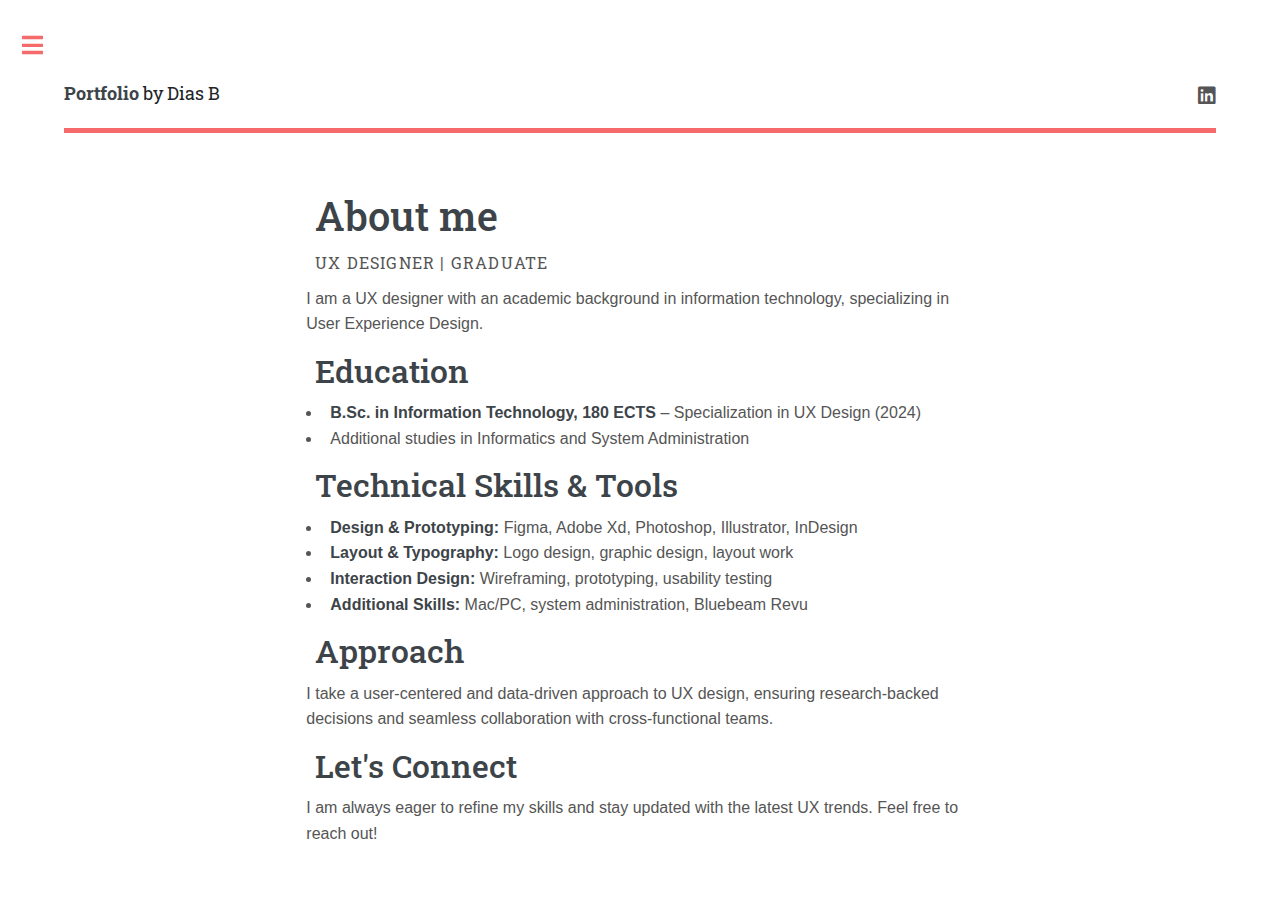
==== commit a8487559: "Add files via upload" ====
--- a/more.html
+++ b/more.html
@@ -8,6 +8,7 @@
 		<!-- Add Bootstrap CSS -->
 		<link rel="stylesheet" href="https://stackpath.bootstrapcdn.com/bootstrap/4.3.1/css/bootstrap.min.css">
 		<style>
+			/* Scoped styles for carousel */
 			.carousel {
 				border: 1px solid black;
 				position: relative;
@@ -25,7 +26,7 @@
 			figcaption {
 				font-weight: bold;
 			}
-			p, ul {
+			p, ul, header p {
 				
 				max-width: 75ch;
 				color: #555;
@@ -34,13 +35,14 @@
 				margin-bottom: 15px;
 			}
 			
-			h2, h1 {
+			h2, h1, header p {
 				text-align: left;
 				max-width: 650px;
 				margin: 0 auto;
 				margin-bottom: 10px;
 				
 			}
+			/* Ensure non-carousel images are styled separately */
 			img:not(.carousel-item img) {
 				margin-top: 20px;
 				max-width: 75%;
--- a/assets/css/main.css
+++ b/assets/css/main.css
@@ -1217,8 +1217,12 @@
   display: inline-block;
   position: relative; }
   .image img {
-    border-radius: 0.375em;
-    display: block; }
+    display: block; /* Ensure the image is treated as a block element */
+    max-width: 100%; /* Scale the image to fit its container */
+    height: auto; /* Maintain the aspect ratio */
+    margin: 0 auto; /* Center the image horizontally */
+    object-fit: contain; /* Ensure the image fits within the container */
+  }
   .image.left, .image.right {
     max-width: 40%; }
     .image.left img, .image.right img {
@@ -1257,6 +1261,52 @@
     -ms-transform: scale(1.075);
     transform: scale(1.075); }
 
+/* Add a specific class for responsive images */
+.responsive-img {
+    max-width: 100%; /* Ensure the image scales to fit its container */
+    height: auto;    /* Maintain aspect ratio */
+    display: block;  /* Remove inline spacing */
+}
+
+/* Ensure non-carousel images are styled separately */
+img:not(.carousel-item img) {
+    margin-top: 20px;
+    max-width: 75%; /* Adjust as needed */
+    height: auto;
+    margin: 0 auto;
+    display: block;
+}
+
+/* Optional: Add comments to clarify usage */
+.image img {
+    /* This applies to images inside .image containers */
+    border-radius: 0.375em;
+    display: block;
+}
+
+.image img, 
+#banner .image img {
+    display: block; /* Ensure the image is treated as a block element */
+    max-width: 100%; /* Scale the image to fit its container */
+    max-height: 100%; /* Ensure the image doesn't exceed the container's height */
+    height: auto; /* Maintain the aspect ratio */
+    width: auto; /* Allow the width to adjust proportionally */
+    margin: 0 auto; /* Center the image horizontally */
+    object-fit: contain; /* Ensure the entire image fits within the container */
+}
+
+@media screen and (max-width: 768px) {
+    #banner .image img {
+        max-height: 50vh; /* Limit the height to 50% of the viewport height on smaller screens */
+    }
+}
+
+@media screen and (max-width: 480px) {
+    #banner .image img {
+        max-height: 40vh; /* Further reduce the height for very small screens */
+    }
+}
+
 /* List */
 ol {
   list-style: decimal;
@@ -1298,10 +1348,10 @@
   display: flex;
   cursor: default;
   list-style: none;
-  margin-left: -1em;
+
   padding-left: 0; }
   ul.actions li {
-    padding: 0 0 0 1em;
+    padding: 0 0 0 0;
     vertical-align: middle; }
   ul.actions.special {
     -moz-justify-content: center;
@@ -1782,7 +1832,7 @@
       margin-bottom: 0; }
       .posts article:nth-last-child(1):before, .posts article:nth-last-child(2):before, .posts article:nth-last-child(3):before {
         height: 100%; }
-      .posts article:nth-last-child(1):after, .posts article:nth-last-child(2):after, .posts article:nth-last-child(3):after {
+      .posts article:nth-last-child(1):after, .posts article:nth-last-child(2):after {
         display: none; } }
   @media screen and (max-width: 1680px) {
     .posts article {
@@ -2175,15 +2225,28 @@
         -moz-flex-shrink: 0;
         -webkit-flex-shrink: 0;
         -ms-flex-shrink: 0;
-        flex-shrink: 0;
+        flex-shrink: 1; /* Tillåter bilden att krympa på mindre skärmar */
         margin: 0 0 4em 0;
-        height: 25em;
-        max-height: 50vh;
-        min-height: 18em;
+        height: auto; /* Låter höjden anpassa sig efter bildens proportioner */
+        max-height: 40vh; /* Minskar maximal höjd */
+        min-height: auto; /* Låter höjden anpassa sig efter bildens proportioner */
         width: 100%; } }
   @media screen and (orientation: portrait) and (max-width: 480px) {
     #banner .image {
       max-height: 35vh; } }
+  @media screen and (orientation: landscape) {
+    #banner .image {
+      flex-shrink: 10; /* Allow the image to shrink */
+      margin: 0 auto; /* Center the image horizontally */
+      height: auto; /* Maintain aspect ratio */
+      max-height: 30vh; /* Limit the maximum height */
+      width: auto; /* Allow the width to adjust proportionally */
+      display: block; /* Ensure the image is treated as a block element */
+      object-fit: contain; /* Ensure the image fits within the container */
+    }
+}
+
+
 
 /* Footer */
 #footer .copyright {
